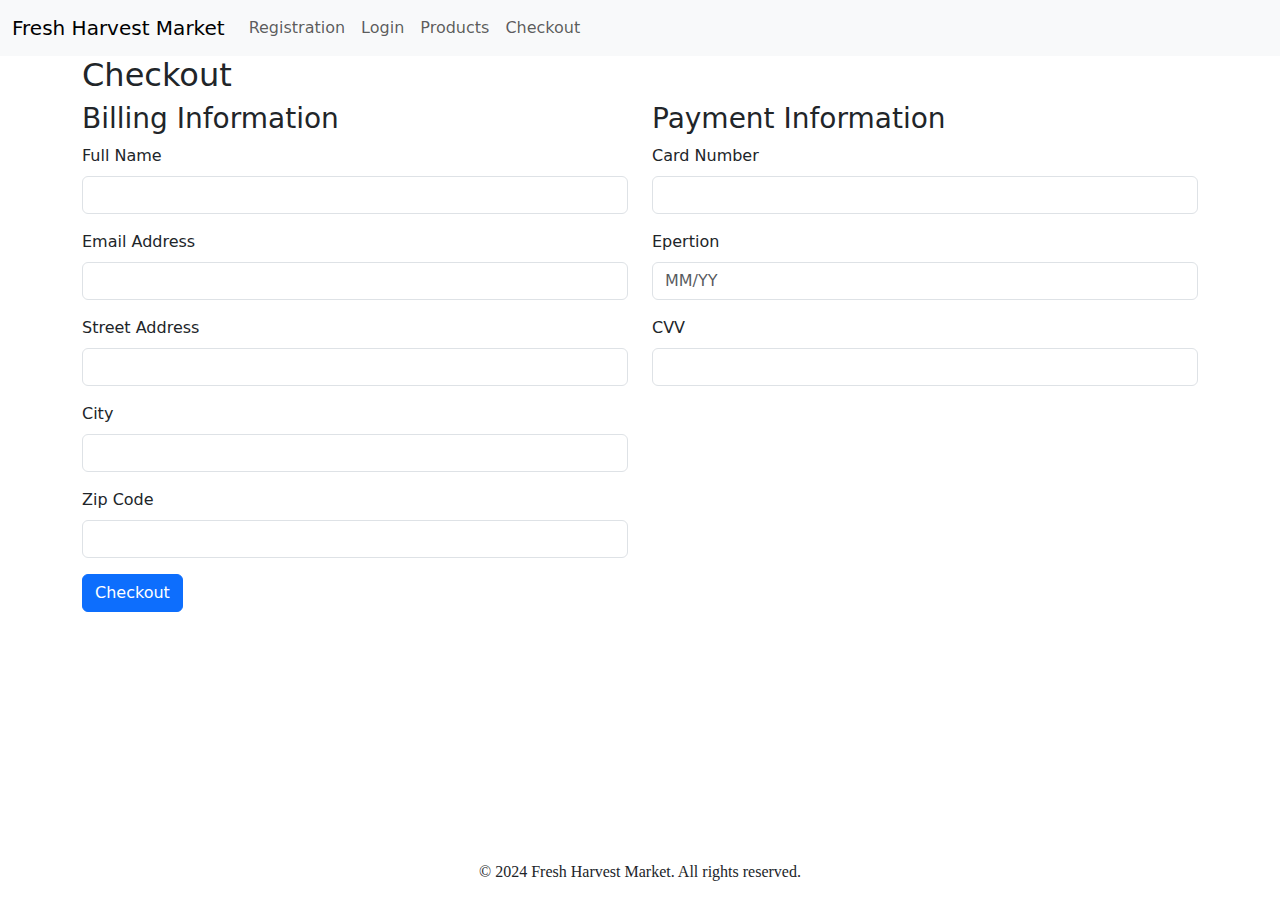
==== checkout.html @ 502c7392 "commit" ====
<!DOCTYPE html>
<html lang="en">

<head>
    <meta charset="UTF-8">
    <meta name="viewport" content="width=device-width, initial-scale=1.0">
    <title>Checkout - Fresh Harvest Market</title>
    <link href="https://cdn.jsdelivr.net/npm/bootstrap@5.3.3/dist/css/bootstrap.min.css" rel="stylesheet"
        integrity="sha384-QWTKZyjpPEjISv5WaRU9OFeRpok6YctnYmDr5pNlyT2bRjXh0JMhjY6hW+ALEwIH" crossorigin="anonymous">
    <link href="site.css" rel="stylesheet">
</head>

<body>
    <header>
        <nav class="navbar navbar-expand-lg bg-body-tertiary">
            <div class="container-fluid">
                <a class="navbar-brand" href="products.html">Fresh Harvest Market</a>
                <button class="navbar-toggler" type="button" data-bs-toggle="collapse"
                    data-bs-target="#navbarNavDropdown" aria-controls="navbarNavDropdown" aria-expanded="false"
                    aria-label="Toggle navigation">
                    <span class="navbar-toggler-icon"></span>
                </button>
                <div class="collapse navbar-collapse" id="navbarNavDropdown">
                    <ul class="navbar-nav">

                        <li class="nav-item">
                            <a class="nav-link" href="registration.html">Registration</a>
                        </li>

                        <li class="nav-item">
                            <a class="nav-link" href="login.html">Login</a>
                        </li>

                        <li class="nav-item">
                            <a class="nav-link" href="products.html">Products</a>
                        </li>

                        <li class="nav-item">
                            <a class="nav-link" href="checkout.html">Checkout</a>
                        </li>

                    </ul>
                </div>
            </div>
        </nav>

        <footer class="footer">
            <p>&copy; 2024 Fresh Harvest Market. All rights reserved.</p>
        </footer>

        <script src="https://cdn.jsdelivr.net/npm/bootstrap@5.3.3/dist/js/bootstrap.bundle.min.js"></script>
        <script src="scripts/site.js"></script>
    </header>

    <main>
        <div class="container">
            <div class="row">
                <div class="col">
                    <h2>Checkout</h2>
                </div>
            </div>

            <div class="row">
                <div class="col-md-6">
                    <h3>Billing Information</h3>
                    <form>
                        <div class="mb-3">
                            <label for="fullName" class="form-label">Full Name</label>
                            <input type="text" class="form-control" id="fullName" required>
                        </div>
                        <div class="mb-3">
                            <label for="email" class="form-label">Email Address</label>
                            <input type="email" class="form-control" id="email" required>
                        </div>
                        <div class="mb-3">
                            <label for="address" class="form-label">Street Address</label>
                            <input type="text" class="form-control" id="address" required>
                        </div>
                        <div class="mb-3">
                            <label for="city" class="form-label">City</label>
                            <input type="text" class="form-control" id="city" required>
                        </div>
                        <div class="mb-3">
                            <label for="zipCode" class="form-label">Zip Code</label>
                            <input type="text" class="form-control" id="zipCode" required>
                        </div>
                        <button type="submit" class="btn btn-primary">Checkout</button>
                    </form>
                </div>
                <div class="col-md-6">
                    <h3>Payment Information</h3>
                    <form>
                        <div class="mb-3">
                            <label for="cardNumber" class="form-label">Card Number</label>
                            <input type="text" class="form-control" id="cardNumber"required>
                        </div>
                        <div class="mb-3">
                            <label for="expiryDate" class="form-label">Epertion</label>
                            <input type="text" class="form-control" id="expiryDate" placeholder="MM/YY" required>
                        </div>
                        <div class="mb-3">
                            <label for="cvv" class="form-label">CVV</label>
                            <input type="text" class="form-control" id="cvv">
---- site.css ----
p {
    font-family: serif;
}

table {
    width: 50%;
    border: solid;
}

th,
td {
    text-align: center;
    border: solid;
    background-color: rgba(92, 92, 217, 0.099);

}

h1 {
    color: rgb(119, 22, 136);
}

.image img {
    width: 200px;
    height: 200px;
}

footer {
    position: absolute;
    text-align: center;
    bottom: 0;
    width: 100%;
    height: 2.5rem;

}
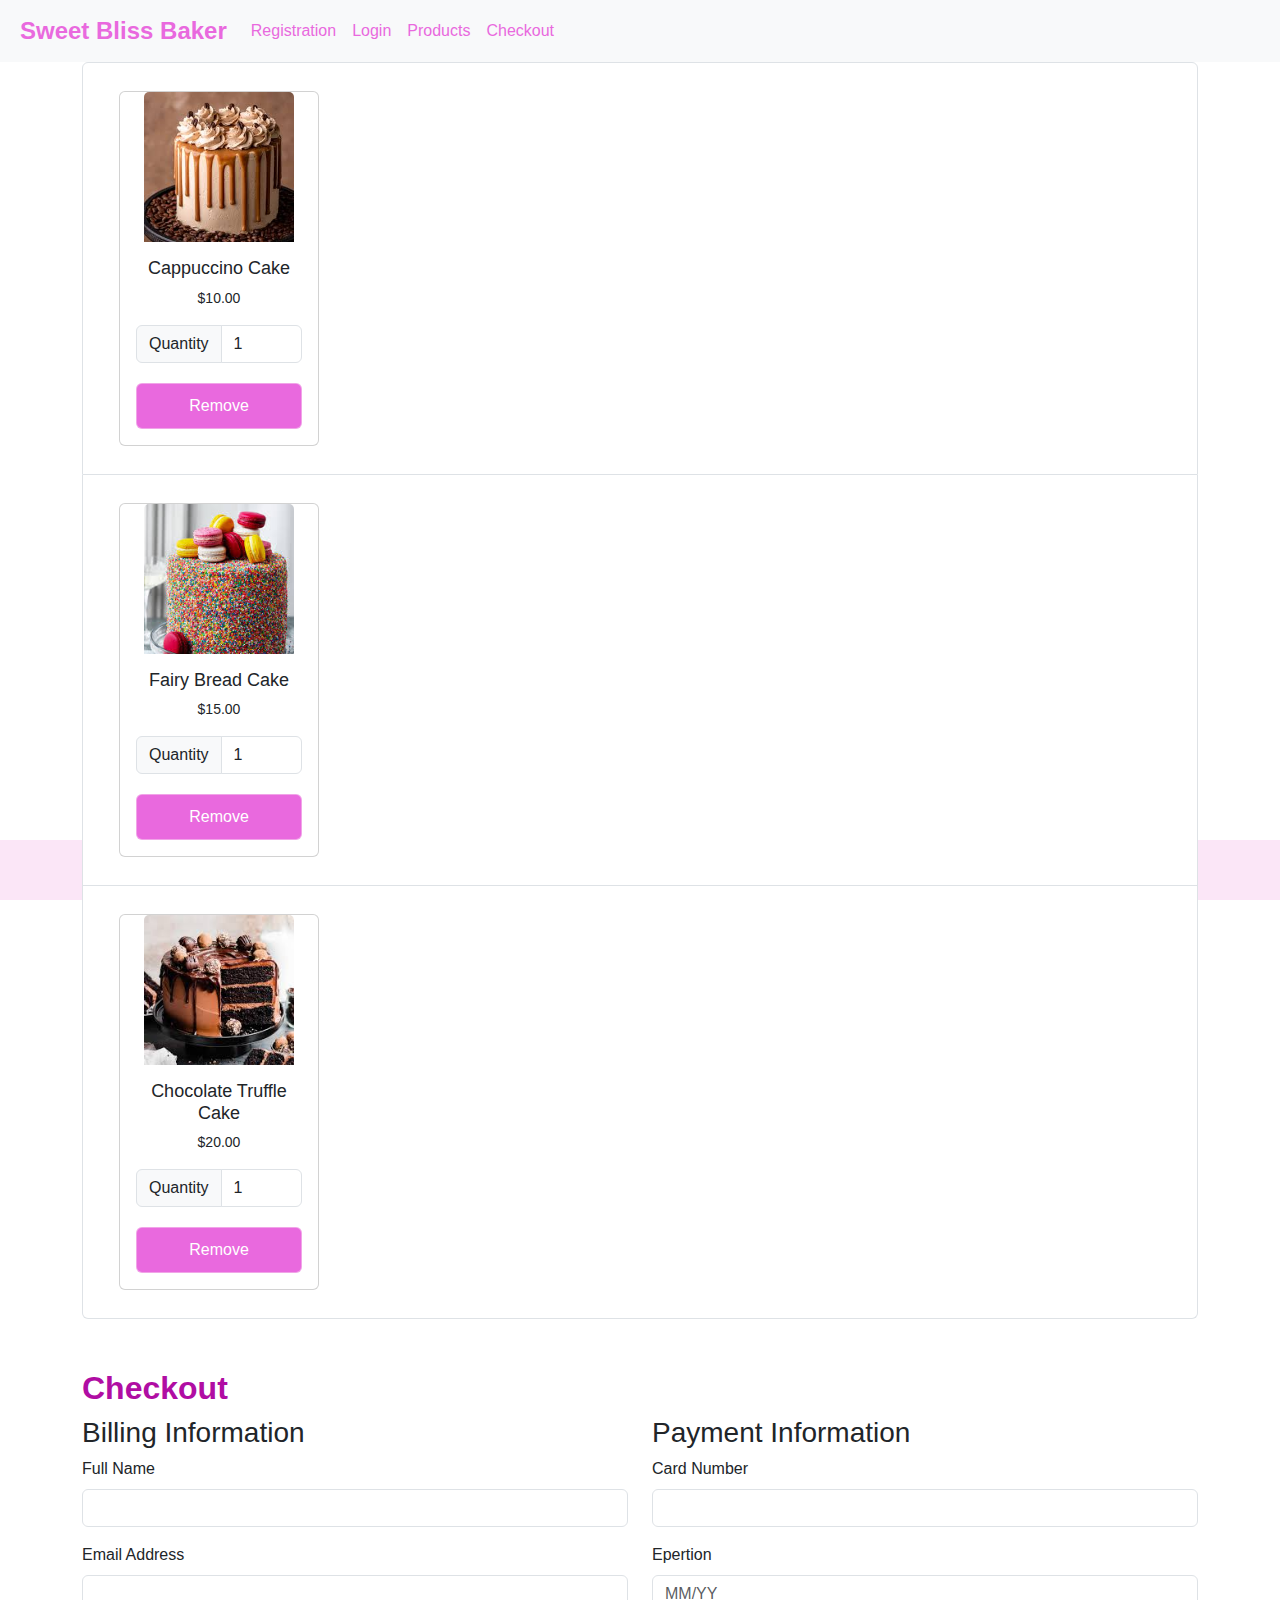
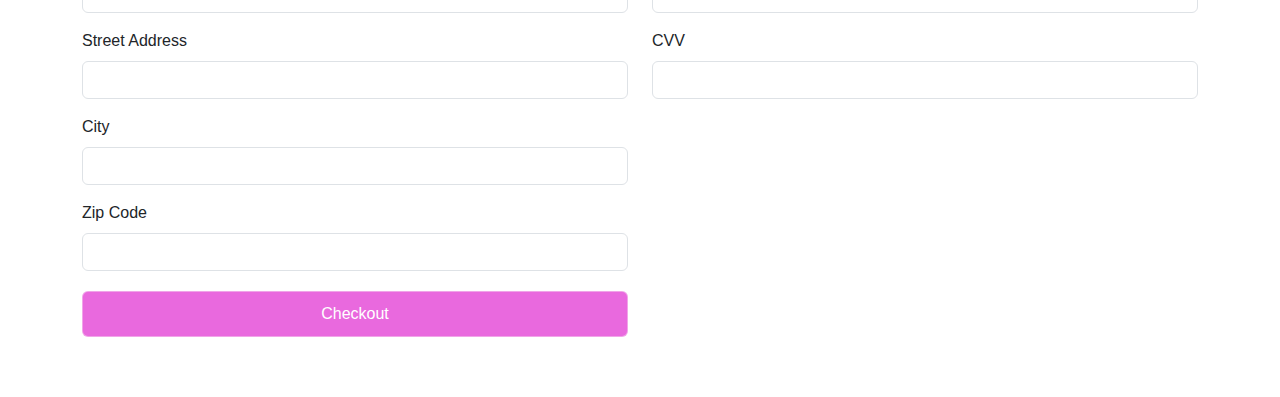
==== commit 9830c90c: "commit" ====
--- a/checkout.html
+++ b/checkout.html
@@ -14,7 +14,7 @@
     <header>
         <nav class="navbar navbar-expand-lg bg-body-tertiary">
             <div class="container-fluid">
-                <a class="navbar-brand" href="products.html">Fresh Harvest Market</a>
+                <a class="navbar-brand" href="home.html">Sweet Bliss Baker</a>
                 <button class="navbar-toggler" type="button" data-bs-toggle="collapse"
                     data-bs-target="#navbarNavDropdown" aria-controls="navbarNavDropdown" aria-expanded="false"
                     aria-label="Toggle navigation">
@@ -45,12 +45,65 @@
         </nav>
 
         <footer class="footer">
-            <p>&copy; 2024 Fresh Harvest Market. All rights reserved.</p>
+            <p>&copy; 2024 Sweet Bliss Bakery.</p>
         </footer>
 
         <script src="https://cdn.jsdelivr.net/npm/bootstrap@5.3.3/dist/js/bootstrap.bundle.min.js"></script>
         <script src="scripts/site.js"></script>
     </header>
+    <div class="container">
+        <div class="row">
+            <div class="col">
+                <div class="product-list">
+                    <ul class="list-group">
+                        <li class="list-group-item">
+                            <div class="product card">
+                                <img src="images/product1.jpg" class="card-img-top" alt="Cappuccino Cake">
+                                <div class="card-body">
+                                    <h3 class="card-title">Cappuccino Cake</h3>
+                                    <p class="card-text">$10.00</p>
+                                    <div class="input-group mb-3">
+                                        <label class="input-group-text" for="quantity1">Quantity</label>
+                                        <input type="number" class="form-control" id="quantity1" value="1">
+                                    </div>
+                                    <button class="btn-add-to-cart btn btn-primary">Remove</button>
+                                </div>
+                            </div>
+                        </li>
+                        <li class="list-group-item">
+                            <div class="product card">
+                                <img src="images/product2.jpg" class="card-img-top" alt="Fairy Bread Cake">
+                                <div class="card-body">
+                                    <h3 class="card-title">Fairy Bread Cake</h3>
+                                    <p class="card-text">$15.00</p>
+                                    <div class="input-group mb-3">
+                                        <label class="input-group-text" for="quantity2">Quantity</label>
+                                        <input type="number" class="form-control" id="quantity2" value="1">
+                                    </div>
+                                    <button class="btn-add-to-cart btn btn-primary">Remove</button>
+                                </div>
+                            </div>
+                        </li>
+                        <li class="list-group-item">
+                            <div class="product card">
+                                <img src="images/product3.jpg" class="card-img-top" alt="Chocolate Truffle Cake">
+                                <div class="card-body">
+                                    <h3 class="card-title">Chocolate Truffle Cake</h3>
+                                    <p class="card-text">$20.00</p>
+                                    <div class="input-group mb-3">
+                                        <label class="input-group-text" for="quantity3">Quantity</label>
+                                        <input type="number" class="form-control" id="quantity3" value="1">
+                                    </div>
+                                    <button class="btn-add-to-cart btn btn-primary">Remove</button>
+                                </div>
+                            </div>
+                        </li>
+                    </ul>
+                </div>
+            </div>
+        </div>
+    </div>
+
 
     <main>
         <div class="container">
@@ -100,4 +153,5 @@
                         </div>
                         <div class="mb-3">
                             <label for="cvv" class="form-label">CVV</label>
-                            <input type="text" class="form-control" id="cvv">+                            <input type="text" class="form-control" id="cvv">
+            --- a/site.css
+++ b/site.css
@@ -1,34 +1,167 @@
 p {
-    font-family: serif;
+    font-family: Arial,sans-serif;
+
 }
 
 table {
     width: 50%;
-    border: solid;
+    border: solid ;
 }
 
 th,
 td {
     text-align: center;
     border: solid;
-    background-color: rgba(92, 92, 217, 0.099);
+    background-color: #e969de;
 
 }
 
 h1 {
-    color: rgb(119, 22, 136);
+    color:#e969de;
+    font-weight: bold;
+}
+h2 {
+    color: #b00da3;
+    font-weight: bold;
 }
 
 .image img {
     width: 200px;
     height: 200px;
 }
+.content-box {
+    margin-top: 20px;
+    padding: 20px;
+    border: 1px solid #f8d3f08f;
+    border-radius: 10px;
+    background-color: #f8d3f08f;
+}
 
-footer {
-    position: absolute;
-    text-align: center;
+footer.footer {
+    position: fixed;
     bottom: 0;
     width: 100%;
-    height: 2.5rem;
+    background-color:#f8d3f08f;
+    padding: 10px 0;
+    text-align: center;
+    margin-top: 20px
+    
+}
+body {
+    font-family: Arial, sans-serif;
+    margin: 0;
+    padding: 0;
+}
 
-}+.container-fluid {
+    padding: 0 20px;
+}
+
+
+.navbar-brand {
+    font-size: 1.5rem;
+    font-weight: bold;
+    color: #e969de;
+}
+
+.navbar-nav .nav-link {
+    color:#e969de;
+}
+
+.navbar-nav .nav-link:hover {
+    color: #ea16d8;
+        
+}
+
+header {
+    text-align: center;
+}
+
+main {
+    margin-top: 50px;
+    margin-bottom: 60px;
+}
+
+.image-container {
+    text-align: center;
+    margin-bottom: 20px;
+}
+
+.image-container img {
+    max-width: 100%;
+    height: auto;
+}
+
+.text {
+    text-align: justify;
+    margin-bottom: 30px;
+}
+
+.list {
+    margin-bottom: 50px;
+}
+
+.list h2 {
+    font-size: 1.8rem;
+    color: #e969de;
+}
+
+.list ul {
+    list-style-type: square;
+}
+
+.list ul li {
+    margin-left: 20px;
+}
+
+    .list h2 {
+        font-size: 1.5rem;
+    }
+.product {
+    display: inline-block;
+    width: 200px;
+    margin: 20px;
+    text-align: center;
+}
+
+.product img {
+    width: 150px;
+    height: 150px;
+    object-fit: cover;
+}
+
+.product h3 {
+    font-size: 18px;
+}
+
+.product p {
+    font-size: 14px;
+}
+
+.btn-add-to-cart {
+    background-color: #e969de;
+    color: #fff;
+    border: none;
+    padding: 5px 10px;
+    cursor: pointer;
+}
+
+.btn-add-to-cart:hover {
+    background-color: #ea16d8;
+}
+
+.btn-primary {
+    display: block;
+    width: 100%;
+    margin-top: 20px;
+    background-color: #e969de;
+    padding: 10px;
+    border: 1px solid #f8d3f08f;
+}
+.btn-primary:hover {
+    background-color: #ea16d8;
+    border: 1px solid #f8d3f08f;
+}
+.background {
+        background-color: #f8d3f08f;
+}
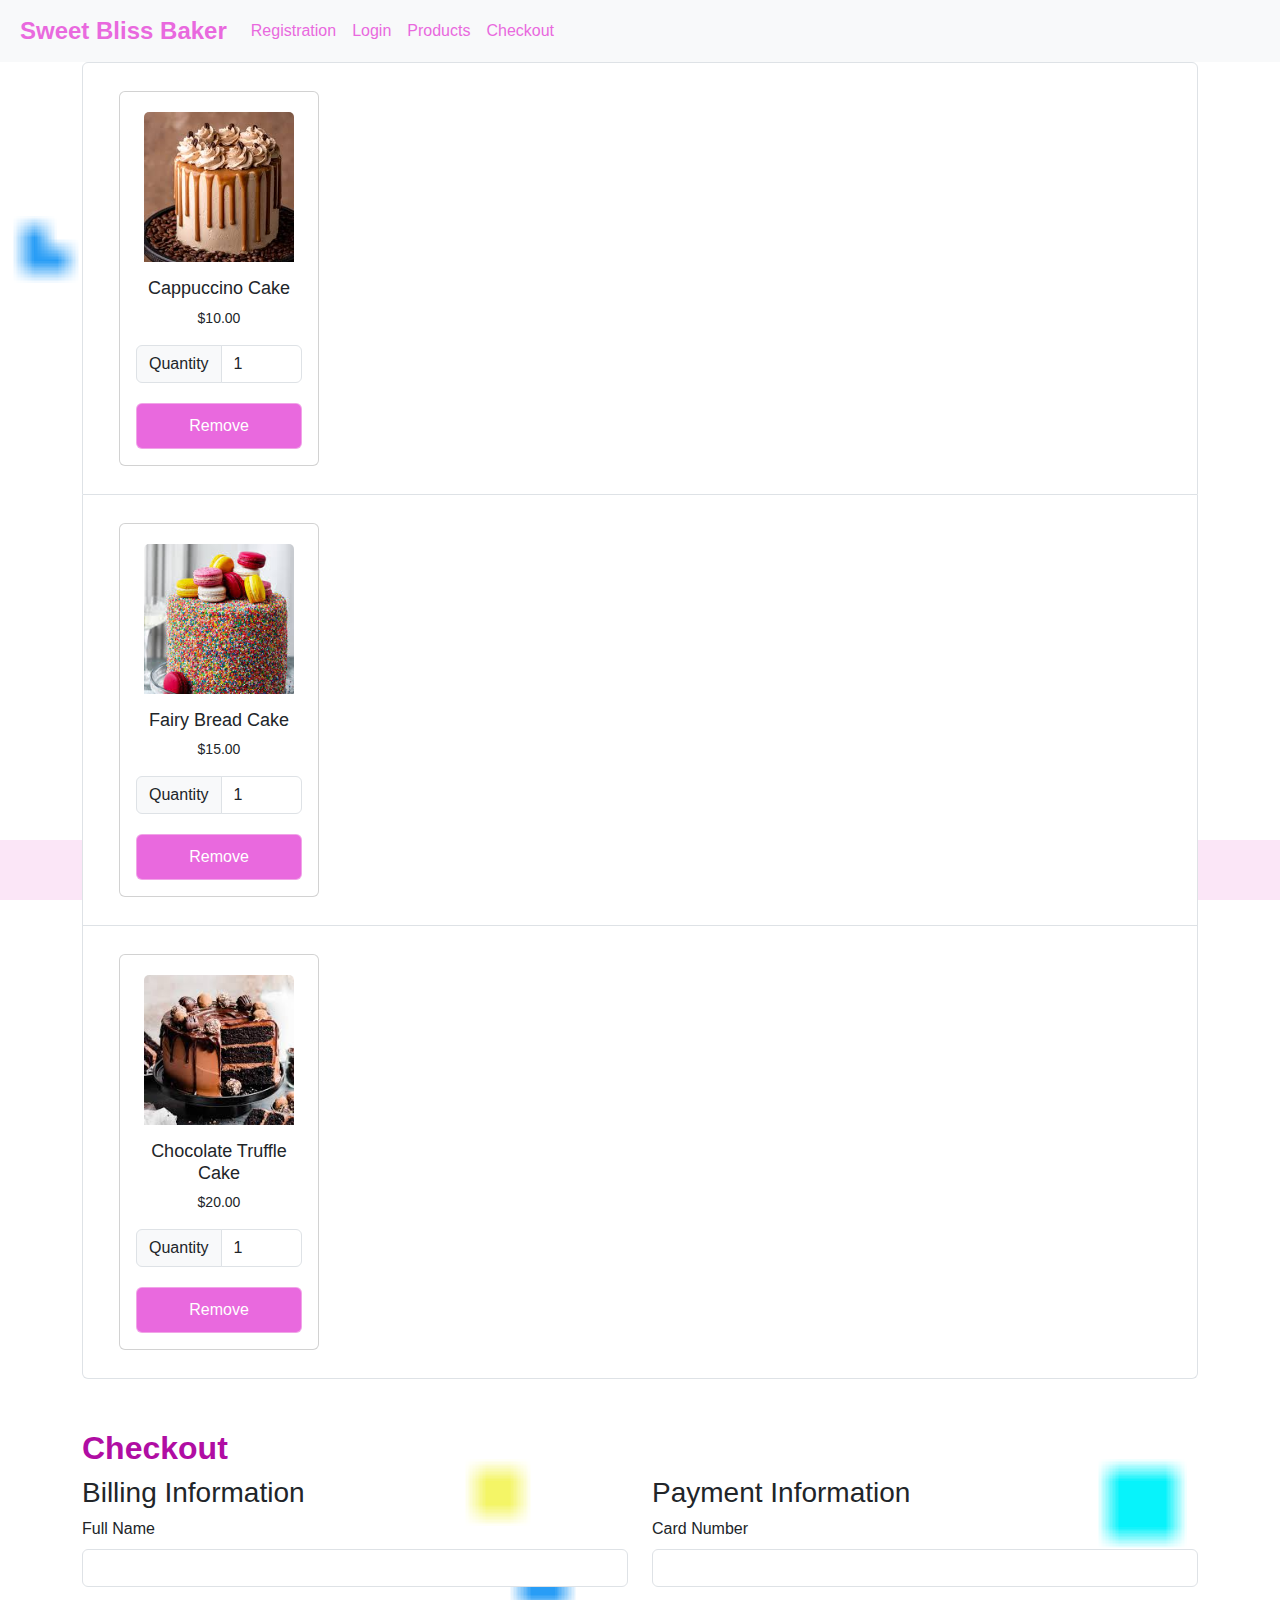
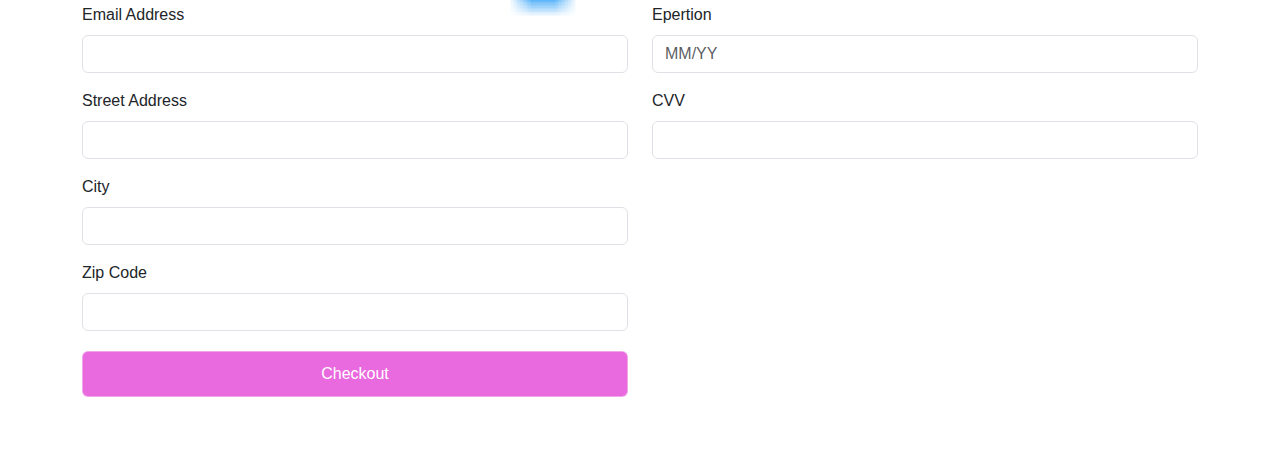
==== commit fd4aa626: "commit" ====
--- a/checkout.html
+++ b/checkout.html
@@ -4,7 +4,7 @@
 <head>
     <meta charset="UTF-8">
     <meta name="viewport" content="width=device-width, initial-scale=1.0">
-    <title>Checkout - Fresh Harvest Market</title>
+    <title>Sweet Bliss Bakery</title>
     <link href="https://cdn.jsdelivr.net/npm/bootstrap@5.3.3/dist/css/bootstrap.min.css" rel="stylesheet"
         integrity="sha384-QWTKZyjpPEjISv5WaRU9OFeRpok6YctnYmDr5pNlyT2bRjXh0JMhjY6hW+ALEwIH" crossorigin="anonymous">
     <link href="site.css" rel="stylesheet">
@@ -57,8 +57,8 @@
                 <div class="product-list">
                     <ul class="list-group">
                         <li class="list-group-item">
-                            <div class="product card">
-                                <img src="images/product1.jpg" class="card-img-top" alt="Cappuccino Cake">
+                            <div class="product card" >
+                                <img src="images/product1.jpg" style="margin-top : 20px" class="card-img-top" alt="Cappuccino Cake">
                                 <div class="card-body">
                                     <h3 class="card-title">Cappuccino Cake</h3>
                                     <p class="card-text">$10.00</p>
@@ -72,7 +72,7 @@
                         </li>
                         <li class="list-group-item">
                             <div class="product card">
-                                <img src="images/product2.jpg" class="card-img-top" alt="Fairy Bread Cake">
+                                <img src="images/product2.jpg" style="margin-top : 20px" class="card-img-top" alt="Fairy Bread Cake">
                                 <div class="card-body">
                                     <h3 class="card-title">Fairy Bread Cake</h3>
                                     <p class="card-text">$15.00</p>
@@ -86,7 +86,7 @@
                         </li>
                         <li class="list-group-item">
                             <div class="product card">
-                                <img src="images/product3.jpg" class="card-img-top" alt="Chocolate Truffle Cake">
+                                <img src="images/product3.jpg" style="margin-top : 20px" class="card-img-top"  alt="Chocolate Truffle Cake">
                                 <div class="card-body">
                                     <h3 class="card-title">Chocolate Truffle Cake</h3>
                                     <p class="card-text">$20.00</p>
--- a/site.css
+++ b/site.css
@@ -1,11 +1,16 @@
 p {
-    font-family: Arial,sans-serif;
+    font-family: Arial, sans-serif;
 
+}
+
+body {
+    background-image: url('images/6ob.gif');
+    background-size: cover;
 }
 
 table {
     width: 50%;
-    border: solid ;
+    border: solid;
 }
 
 th,
@@ -17,9 +22,10 @@
 }
 
 h1 {
-    color:#e969de;
+    color: #e969de;
     font-weight: bold;
 }
+
 h2 {
     color: #b00da3;
     font-weight: bold;
@@ -29,6 +35,7 @@
     width: 200px;
     height: 200px;
 }
+
 .content-box {
     margin-top: 20px;
     padding: 20px;
@@ -41,12 +48,12 @@
     position: fixed;
     bottom: 0;
     width: 100%;
-    background-color:#f8d3f08f;
+    background-color: #f8d3f08f;
     padding: 10px 0;
     text-align: center;
     margin-top: 20px
-    
 }
+
 body {
     font-family: Arial, sans-serif;
     margin: 0;
@@ -65,12 +72,12 @@
 }
 
 .navbar-nav .nav-link {
-    color:#e969de;
+    color: #e969de;
 }
 
 .navbar-nav .nav-link:hover {
-    color: #ea16d8;
-        
+    color: #0c0c0c;
+
 }
 
 header {
@@ -114,9 +121,10 @@
     margin-left: 20px;
 }
 
-    .list h2 {
-        font-size: 1.5rem;
-    }
+.list h2 {
+    font-size: 1.5rem;
+}
+
 .product {
     display: inline-block;
     width: 200px;
@@ -158,10 +166,12 @@
     padding: 10px;
     border: 1px solid #f8d3f08f;
 }
+
 .btn-primary:hover {
     background-color: #ea16d8;
     border: 1px solid #f8d3f08f;
 }
+
 .background {
-        background-color: #f8d3f08f;
-}
+    background-color: #f8d3f08f;
+}